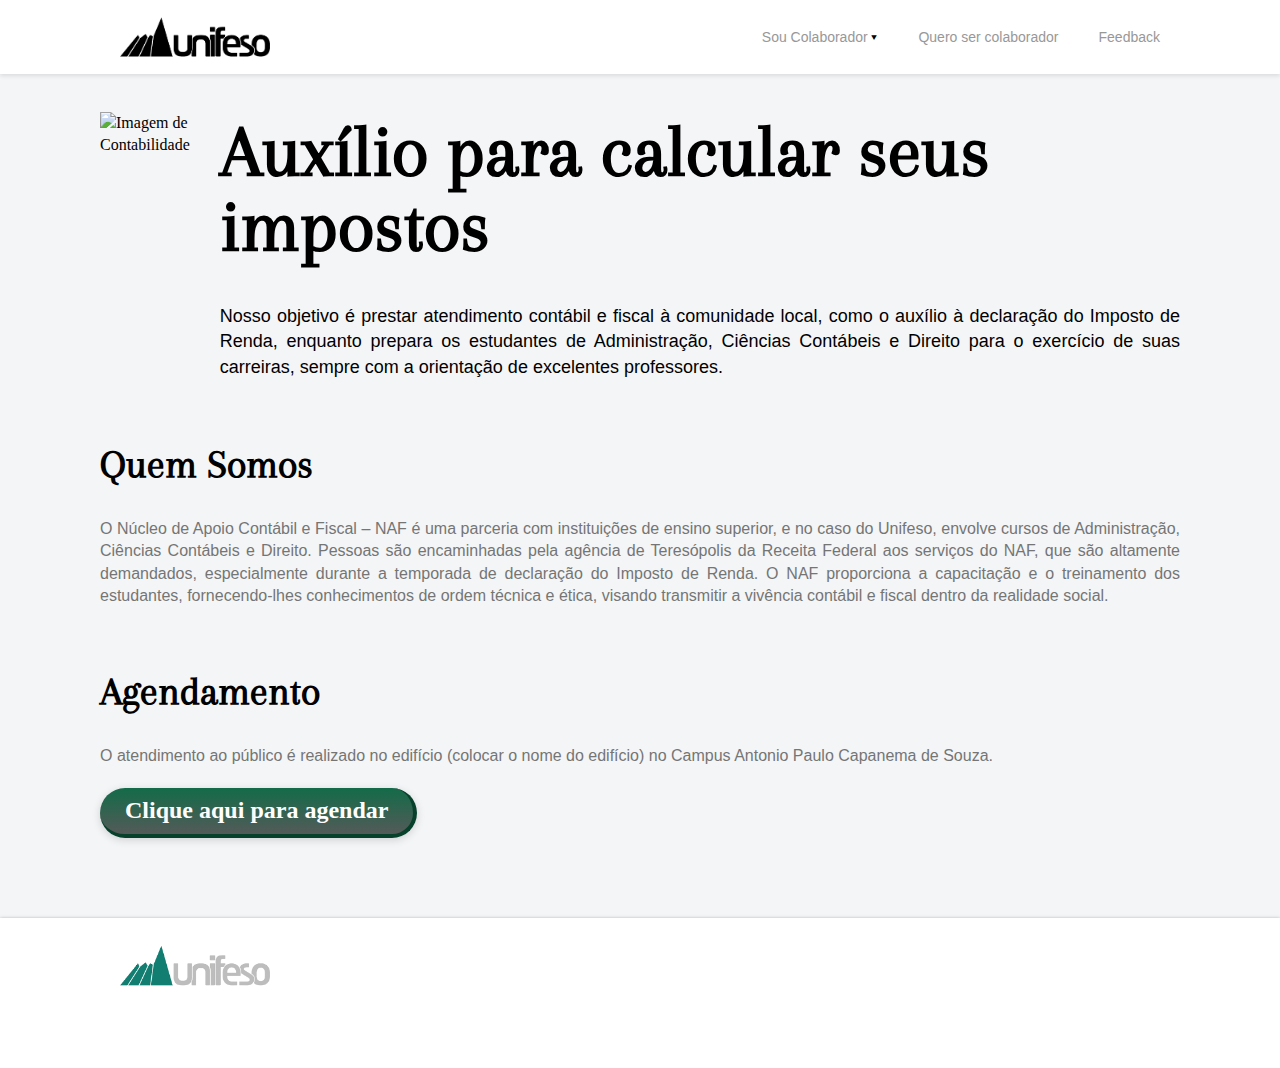
==== index.html @ df3866a7 "rename" ====
<!DOCTYPE html>
<html lang="en">
  <head>
    <meta charset="UTF-8" />
    <meta name="viewport" content="width=device-width, initial-scale=1.0" />
    <title>NAF</title>

    <link rel="stylesheet" href="Style.css" />
    <link
      rel="stylesheet"
      href="https://cdnjs.cloudflare.com/ajax/libs/font-awesome/5.13.0/css/all.min.css"
    />
  </head>
  <body>
    <!-- Cabeçalho -->
    <header class="cabeçalho">
      <img
        src="./img/Unifeso_logo_preto.png"
        width="150px"
        alt="Logo da UNIFESO preto"
      />

      <nav>
        <ul class="item-cabeçalho">
          <li class="item-lista-cabeçalho contem-filhos">
            <a href="#">Sou Colaborador</a>
            <ul>
              <li>
                <a onclick="openModalAluno()" class="botao-colaborador"
                  >Sou aluno do NAF</a
                >
              </li>
              <li>
                <a onclick="openModalProfessor()" class="botao-colaborador"
                  >Sou professor do NAF</a
                >
              </li>
              <li>
                <a onclick="openModalAdministrador()" class="botao-colaborador"
                  >Sou administrador do NAF</a
                >
              </li>
            </ul>
          </li>

          <li class="item-lista-cabeçalho">
            <a onclick="openModalColaborador()" class="botao-colaborador"
              >Quero ser colaborador</a
            >
          </li>

          <li class="item-lista-cabeçalho">
            <a onclick="openModalFeedback()" class="botao-colaborador"
              >Feedback</a
            >
          </li>
        </ul>
      </nav>
    </header>

    <main>
      <!-- Seção apresentação -->
      <section class="secao secao-apresentacao">
        <img
          src="https://blog.cooperasis.com.br/wp-content/uploads/2023/01/65387_9ee3009fadb0160efd3de9eccb1ca281-1024x560.jpg"
          alt="Imagem de Contabilidade"
          height="270px"
        />

        <div class="coluna-objetivo">
          <h1>Auxílio para calcular seus impostos</h1>
          <p class="p-apresentacao">
            Nosso objetivo é prestar atendimento contábil e fiscal à comunidade
            local, como o auxílio à declaração do Imposto de Renda, enquanto
            prepara os estudantes de Administração, Ciências Contábeis e Direito
            para o exercício de suas carreiras, sempre com a orientação de
            excelentes professores.
          </p>
        </div>
      </section>

      <!--Seção Quem Somos-->
      <section class="secao secao-QuemSomos">
        <h3>Quem Somos</h3>
        <p>
          O Núcleo de Apoio Contábil e Fiscal – NAF é uma parceria com
          instituições de ensino superior, e no caso do Unifeso, envolve cursos
          de Administração, Ciências Contábeis e Direito. Pessoas são
          encaminhadas pela agência de Teresópolis da Receita Federal aos
          serviços do NAF, que são altamente demandados, especialmente durante a
          temporada de declaração do Imposto de Renda. O NAF proporciona a
          capacitação e o treinamento dos estudantes, fornecendo-lhes
          conhecimentos de ordem técnica e ética, visando transmitir a vivência
          contábil e fiscal dentro da realidade social.<br />
        </p>
      </section>

      <!--Seção Agendamento-->
      <section class="secao secao-agendamento">
        <h3>Agendamento</h3>
        <p>
          O atendimento ao público é realizado no edifício (colocar o nome do
          edifício) no Campus Antonio Paulo Capanema de Souza.
        </p>
        <!--Botão Agendamento-->
        <div onclick="openModalCalendario()" class="botao botao-agendamento">
          Clique aqui para agendar
        </div>
      </section>

      <!--Criando Janela Calendário-->
      <div id="calendário-container" class="calendário-container">
        <div class="calendário">
          <button class="fechar" id="fechar">X</button>

          <div class="month">
            <i class="fas fa-angle-left prev"></i>
            <div class="date">
              <h1></h1>
              <p></p>
            </div>
            <i class="fas fa-angle-right next"></i>
          </div>
          <div class="weekdays">
            <div>Dom</div>
            <div>Seg</div>
            <div>Ter</div>
            <div>Qua</div>
            <div>Qui</div>
            <div>Sex</div>
            <div>Sab</div>
          </div>
          <div onclick="openModalHorario()" class="days"></div>
        </div>
      </div>

      <!--Criando Janela Horário-->
      <div id="horarios-container" class="horarios-container">
        <div onclick="openModalAgendamento()" class="horarios">
          <button class="fechar" id="fechar">X</button>

          <p>Escolha um Horário:</p>

          <div class="botao botao-horario">9:00h</div>
          <div class="botao botao-horario">10:00h</div>
          <div class="botao botao-horario">11:00h</div>
          <div class="botao botao-horario">12:00h</div>
          <div class="botao botao-horario">13:00h</div>
          <div class="botao botao-horario">14:00h</div>
          <div class="botao botao-horario">15:00h</div>
          <div class="botao botao-horario">16:00h</div>
          <div class="botao botao-horario">17:00h</div>
        </div>
      </div>

      <!--Criando Janela Confirmação de Agendamento-->
      <div id="confirmação-container" class="confirmação-container">
        <div class="confirmação">
          <button class="fechar" id="fechar">X</button>

          <div class="campos-cadastro">
            <p>
              Para efetivação do seu agendamento por favor, preencha os campos
              abaixo.
            </p>
          </div>

          <form action="">
            <div class="item-janela-cabeçalho">
              <label for="name">Nome:</label>
              <input
                type="text"
                id="name"
                name="name"
                placeholder="*Seu nome completo"
                required
                autocomplete="name"
              />
            </div>

            <div class="item-janela-cabeçalho">
              <label for="name">E-mail:</label>
              <input
                type="email"
                id="email"
                name="email"
                placeholder="*Digite seu e-mail"
                required
                autocomplete="email"
              />
            </div>

            <div class="botao-enviar">
              <button type="submit" class="botao">Agendar</button>
            </div>
          </form>
        </div>
      </div>

      <!--Criando Janela Sou Aluno-->
      <div id="aluno-container" class="aluno-container">
        <div class="aluno">
          <button class="fechar" id="fechar">X</button>

          <form action="" class="form form-aluno">
            <div class="item-janela-cabeçalho">
              <label for="name">E-mail:</label>
              <input
                type="email"
                id="email"
                name="email"
                placeholder="*Digite seu e-mail"
                required
                autocomplete="email"
              />
            </div>

            <div class="item-janela-cabeçalho">
              <label for="name">Senha:</label>
              <input
                type="password"
                id="password-aluno"
                name="password-aluno"
                placeholder="*Digite sua senha"
                required
              />
            </div>

            <div class="botao-enviar">
              <button type="submit" class="botao">Enviar</button>
            </div>
          </form>
        </div>
      </div>

      <!--Criando Janela Sou Professor-->
      <div id="professor-container" class="professor-container">
        <div class="professor">
          <button class="fechar" id="fechar">X</button>

          <form action="" class="form form-professor">
            <div class="item-janela-cabeçalho">
              <label for="name">E-mail:</label>
              <input
                type="email"
                id="email"
                name="email"
                placeholder="*Digite seu e-mail"
                required
                autocomplete="email"
              />
            </div>

            <div class="item-janela-cabeçalho">
              <label for="name">Senha:</label>
              <input
                type="password"
                id="password-professor"
                name="password-professor"
                placeholder="*Digite sua senha"
                required
              />
            </div>

            <div class="botao-enviar">
              <button type="submit" class="botao">Enviar</button>
            </div>
          </form>
        </div>
      </div>

      <!--Criando Janela Sou Administrador-->
      <div id="administrador-container" class="administrador-container">
        <div class="administrador">
          <button class="fechar" id="fechar">X</button>

          <form action="" class="form form-administrador">
            <div class="item-janela-cabeçalho">
              <label for="name">E-mail:</label>
              <input
                type="email"
                id="email"
                name="email"
                placeholder="*Digite seu e-mail"
                required
                autocomplete="email"
              />
            </div>

            <div class="item-janela-cabeçalho">
              <label for="name">Senha:</label>
              <input
                type="password"
                id="password-administrador"
                name="password-administrador"
                placeholder="*Digite sua senha"
                required
                required
              />
            </div>

            <div class="botao-enviar">
              <button type="submit" class="botao">Enviar</button>
            </div>
          </form>
        </div>
      </div>

      <!--Criando Janela Quero ser Colaborador-->
      <div id="colaborador-container" class="colaborador-container">
        <div class="colaborador">
          <button class="fechar" id="fechar">X</button>

          <form
            action=""
            class="form form-colaborador"
            onsubmit="return validatePassword()"
            id="formulario"
          >
            <div class="item-janela-cabeçalho">
              <label for="name">Nome:</label>
              <input
                type="text"
                id="name"
                name="name"
                placeholder="*Seu nome completo"
                required
                autocomplete="name"
              />
            </div>

            <div class="item-janela-cabeçalho">
              <label for="email">E-mail:</label>
              <input
                type="email"
                id="email"
                name="email"
                placeholder="*Seu e-mail"
                required
                autocomplete="email"
              />
            </div>

            <div class="item-janela-cabeçalho">
              <label for="password-novo">Criar senha:</label>
              <input
                type="password"
                id="password-novo"
                name="password-novo"
                placeholder="*Crie sua senha"
                required
              />
            </div>

            <div class="item-janela-cabeçalho">
              <label for="confirm-password">Confirme sua senha:</label>
              <input
                type="password"
                id="confirm-password"
                name="confirm-password"
                placeholder="*Repita sua senha"
                required
              />
            </div>

            <div class="botao-enviar">
              <button type="submit" class="botao">Cadastrar</button>
            </div>
          </form>
        </div>
      </div>

      <!--Criando Feedback-->
      <div id="feedback-container" class="feedback-container">
        <div class="feedback">
          <button class="fechar" id="fechar">X</button>

          <form action="" class="form form-feedback">
            <div class="item-janela-cabeçalho">
              <label for="name">E-mail:</label>
              <input
                type="email"
                id="email"
                name="email"
                placeholder="*Digite seu e-mail"
                required
                autocomplete="email"
              />
            </div>

            <div class="item-janela-cabeçalho item-janela-feedback">
              <label class="label-feedback" for="feedback">Feedback:</label>
              <textarea
                name="feedback"
                id="feedback"
                class="text-input"
                cols="30"
                rows="10"
                placeholder="*Escreva seu feedback"
                required
                autocomplete="feedback"
              >
              </textarea>
            </div>

            <div class="botao-enviar">
              <button type="submit" class="botao">Enviar</button>
            </div>
          </form>
        </div>
      </div>
    </main>

    <footer>
      <img src="./img/Unifeso_logo.png" width="150px" alt="Logo da UNIFESO" />
    </footer>
    <script src="script.js"></script>
  </body>
</html>
---- Style.css ----
@import url(https://fonts.googleapis.com/css?family=Arapey:400,400i);

/* Global */

* {
  padding: 0;
  margin: 0;
  box-sizing: border-box;
}

html {
  font-size: 62.5%;
}

body {
  color: #000000;
  font-size: 1.6rem;
  line-height: 1.4;
  background-color: #f4f5f7;
}

h1 {
  font-family: "Arapey", sans-serif;
  font-size: 7.5rem;
  line-height: 1;
  padding: 2rem 0;
  display: block;
}

h2 {
  font-size: 2.76rem;
  line-height: 1.1;
  font-weight: 400;
}

h3 {
  font-family: "Arapey", sans-serif;
  font-size: 4rem;
  line-height: 1.2;
  margin: 0 0 1rem;
}

p {
  text-align: justify;
  font-family: "Lato", sans-serif;
  font-size: 16px;
  padding: 2rem 0;
  color: #757575;
}

ul {
  list-style: none;
}

input {
  padding: 1.02rem;
  background-color: white;
  box-shadow: inset 0 0 0.2rem 0.2rem rgba(0, 0, 0, 0.15);
  border: 0;
  border-radius: 0.8rem;
  font-family: inherit;
  font-size: inherit;
  line-height: inherit;
  color: #404040;
}

input:focus {
  outline: none;
}

input::placeholder {
  color: #757575;
}

.secao {
  padding: 2rem 10rem;
}

.botao {
  display: inline-block;
  font-size: 2.4rem;
  font-weight: 700;
  text-decoration: none;
  border-radius: 3rem;
  padding: 0.65rem 2.5rem;
  color: white;
  box-shadow: 0 0.21rem 0.8rem rgba(0, 0, 0, 0.15);
  border: 0;
  border-bottom: solid 0.4rem #08412b;
  border-right: solid 0.4rem #08412b;
  background-image: linear-gradient(180deg, #136b49, #545a58);
  cursor: pointer;
}

/* Cabeçalho */

.cabeçalho {
  font: 1rem Lato, sans-serif;
  display: flex;
  align-items: center;
  justify-content: space-between;
  position: sticky;
  background-color: white;
  padding: 1rem 12rem;
  box-shadow: 0 0.21rem 0.4rem rgba(0, 0, 0, 0.1);
}

nav ul {
  display: flex;
  align-items: center;
  gap: 4rem;
}

.contem-filhos ul {
  display: none;
  flex-flow: column;
  gap: 0rem;
  align-items: stretch;
  width: max-content;
  position: absolute;
  background-color: rgba(22, 22, 22, 0.9);
  padding: 0.5rem 1.5rem;
  left: -1.5rem;
  z-index: 1000;
  font-size: 1rem;
  line-height: 2.5rem;
  border-radius: 6px;
}

.contem-filhos {
  position: relative;
}

.contem-filhos:hover ul {
  display: flex;
}

.item-lista-cabeçalho a {
  color: #989898;
  font-size: 1.4rem;
  text-decoration: none;
  font-weight: 500;
}

.item-lista-cabeçalho a:hover,
.item-lista-cabeçalho a:active {
  color: #f60;
}

.item-lista-cabeçalho.contem-filhos::after {
  content: "\2bc6";
}

/* Janelas do Cabeçalho */

.item-janela-cabeçalho {
  margin-bottom: 1rem;
  margin-inline: 0.5rem;
}

.item-janela-feedback {
  width: 40rem;
  text-align: justify;
}

.text-input {
  width: 40rem;
  height: 25rem;
}

.botao-colaborador {
  cursor: pointer;
}

.botao-enviar {
  padding-top: 1rem;
  width: 28%;
  margin-inline: 0.5rem;
  display: inline-block;
}

.aluno-container,
.professor-container,
.administrador-container,
.colaborador-container,
.feedback-container,
.confirmação-container {
  width: 100vw;
  height: 100vh;
  position: fixed;
  top: 0;
  left: 0;
  background-color: #0000004b;
  z-index: 999;
  align-items: center;
  justify-content: center;
  display: none;
}

.aluno,
.professor,
.administrador,
.colaborador,
.feedback,
.confirmação {
  width: 44%;
  background-color: #ffffff;
  backdrop-filter: blur(10px);
  padding: 8rem;
  border-radius: 10px;
  text-align: center;
  align-items: 2rem;
}

.aluno-container.abrir,
.professor-container.abrir,
.administrador-container.abrir,
.colaborador-container.abrir,
.feedback-container.abrir,
.confirmação-container.abrir {
  display: flex;
}

@keyframes animate-modal {
  from {
    opacity: 0;
    transform: translate3d(0, -20px, 0);
  }

  to {
    opacity: 1;
    transform: translate3d(0, 0, 0);
  }
}

.abrir .aluno,
.abrir .professor,
.abrir .administrador,
.abrir .colaborador,
.abrir .feedback,
.abrir .confirmação {
  animation: animate-modal 0.3s;
}

.text-input {
  background-color: #ffffff;
  backdrop-filter: blur(10px);
  padding: 2rem;
  border-radius: 10px;
}

.campos-cadastro p {
  font-size: 1.8rem;
  font-weight: 600;
  padding-bottom: 4rem;
}

/* Seção Apresentação */

.secao-apresentacao {
  display: flex;
  gap: 3rem;
  align-items: center;
}

.coluna-objetivo {
  display: flex;
  flex-flow: column;
}

.p-apresentacao {
  font-size: 1.8rem;
  color: #000000;
}

/* Seção Quem Somos */

/* Seção Agendamento */

.secao-agendamento {
  padding-bottom: 8rem;
}

/*Janela Agendamento*/

.fechar {
  position: absolute;
  top: -10px;
  right: -10px;
  width: 30px;
  height: 30px;
  border-radius: 50%;
  border: none;
  background-color: #fa221b;
  color: #fff;
  font-weight: 700;
  font-size: 14pt;
  cursor: pointer;
}

.calendário-container.abrir {
  display: flex;
}

@keyframes animate-modal {
  from {
    opacity: 0;
    transform: translate3d(0, -20px, 0);
  }

  to {
    opacity: 1;
    transform: translate3d(0, 0, 0);
  }
}

.abrir .calendário {
  animation: animate-modal 0.3s;
}

/*Criação do Calendário*/

.calendário-container {
  width: 100vw;
  height: 100vh;
  position: fixed;
  top: 0;
  left: 0;
  background-color: #0000004b;
  z-index: 999;
  align-items: center;
  justify-content: center;
  display: none;
}

.calendário {
  width: 40.4%;
  background-color: #ffffff;
  backdrop-filter: blur(10px);
  padding: 50px;
  border-radius: 10px;
}

.month {
  width: 100%;
  height: 12rem;
  background-color: #136b49;
  display: flex;
  justify-content: space-between;
  align-items: center;
  padding: 0 2rem;
  text-align: center;
  text-shadow: 0 0.3rem 0.5rem #062b1c;
}

.month i {
  font-size: 2.5rem;
  cursor: pointer;
}

.month h1 {
  font-size: 3rem;
  font-weight: 400;
  text-transform: uppercase;
  letter-spacing: 0.2rem;
  margin-bottom: 1rem;
  font-weight: 500;
  color: #37ffb2;
  line-height: 0%;
}

.month p {
  font-size: 1.6rem;
  color: #ffffff;
  text-align: center;
  line-height: 0%;
}

.weekdays {
  width: 100%;
  height: 5rem;
  padding: 0 0.4rem;
  display: flex;
  align-items: center;
}

.weekdays div {
  font-size: 1.5rem;
  font-weight: 400;
  letter-spacing: 0.1rem;
  width: calc(44.2rem / 7);
  display: flex;
  justify-content: center;
  align-items: center;
  text-shadow: 0 0.3rem 0.5rem rgba(0, 0, 0, 0.5);
}

.days {
  width: 100%;
  display: flex;
  flex-wrap: wrap;
  padding: 0.2rem;
}

.days div {
  font-size: 1.4rem;
  margin: 0.3rem;
  width: calc(40.2rem / 7);
  height: 5rem;
  display: flex;
  justify-content: center;
  align-items: center;
  text-shadow: 0 0.3rem 0.5rem rgba(0, 0, 0, 0.5);
  transition: background-color 0.2s;
}

.days div:hover:not(.today) {
  background-color: #262626;
  border: 0.2rem solid #777;
  cursor: pointer;
}

.prev-date,
.next-date {
  opacity: 0.5;
}

.today {
  background-color: #136b49;
  font-weight: bold;
}

/*Criação do Horário*/

.horarios-container {
  width: 100vw;
  height: 100vh;
  position: fixed;
  top: 0;
  left: 0;
  background-color: #0000004b;
  z-index: 999;
  align-items: center;
  justify-content: center;
  display: none;
}

.horarios p {
  font-size: 2.4rem;
  text-transform: uppercase;
  margin-bottom: 7rem;
  font-weight: 600;
  line-height: 0%;
  text-align: center;
}

.horarios {
  width: 44%;
  background-color: #ffffff;
  backdrop-filter: blur(10px);
  padding: 8rem;
  border-radius: 10px;
  text-align: center;
}

.horarios-container.abrir {
  display: flex;
}

@keyframes animate-modal {
  from {
    opacity: 0;
    transform: translate3d(0, -20px, 0);
  }

  to {
    opacity: 1;
    transform: translate3d(0, 0, 0);
  }
}

.abrir .horarios {
  animation: animate-modal 0.3s;
}

.botao-horario {
  width: 28%;
  margin-bottom: 3rem;
  margin-inline: 0.5rem;
}

.botao:hover {
  border: solid 0.2rem #136b49;
  background-color: #136b49;
  background-image: none;
}

/*Footer*/
footer {
  width: 100%;
  height: 15rem;
  background-color: white;
  box-shadow: 0 0.21rem 0.4rem rgba(0, 0, 0, 0.856);
  padding: 2rem 12rem;
}
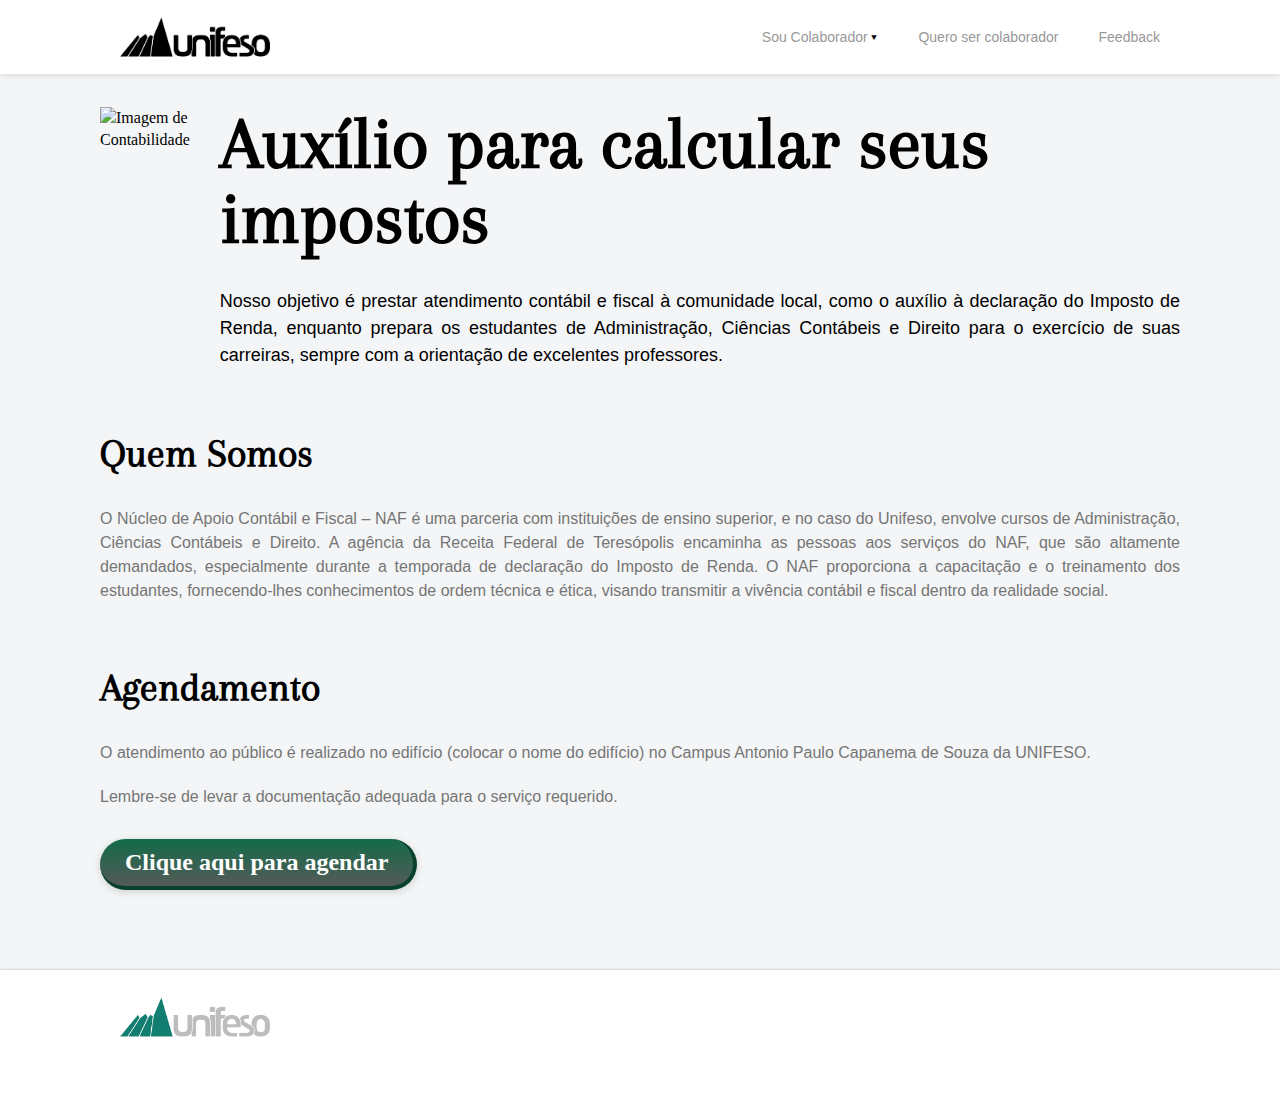
==== commit 95b8fa73: "alinhamento de input" ====
--- a/index.html
+++ b/index.html
@@ -85,13 +85,13 @@
         <p>
           O Núcleo de Apoio Contábil e Fiscal – NAF é uma parceria com
           instituições de ensino superior, e no caso do Unifeso, envolve cursos
-          de Administração, Ciências Contábeis e Direito. Pessoas são
-          encaminhadas pela agência de Teresópolis da Receita Federal aos
-          serviços do NAF, que são altamente demandados, especialmente durante a
-          temporada de declaração do Imposto de Renda. O NAF proporciona a
-          capacitação e o treinamento dos estudantes, fornecendo-lhes
-          conhecimentos de ordem técnica e ética, visando transmitir a vivência
-          contábil e fiscal dentro da realidade social.<br />
+          de Administração, Ciências Contábeis e Direito. A agência da Receita
+          Federal de Teresópolis encaminha as pessoas aos serviços do NAF, que
+          são altamente demandados, especialmente durante a temporada de
+          declaração do Imposto de Renda. O NAF proporciona a capacitação e o
+          treinamento dos estudantes, fornecendo-lhes conhecimentos de ordem
+          técnica e ética, visando transmitir a vivência contábil e fiscal
+          dentro da realidade social.<br />
         </p>
       </section>
 
@@ -100,7 +100,10 @@
         <h3>Agendamento</h3>
         <p>
           O atendimento ao público é realizado no edifício (colocar o nome do
-          edifício) no Campus Antonio Paulo Capanema de Souza.
+          edifício) no Campus Antonio Paulo Capanema de Souza da UNIFESO.
+        </p>
+        <p class="último-p">
+          Lembre-se de levar a documentação adequada para o serviço requerido.
         </p>
         <!--Botão Agendamento-->
         <div onclick="openModalCalendario()" class="botao botao-agendamento">
@@ -189,6 +192,17 @@
                 autocomplete="email"
               />
             </div>
+            <div class="item-janela-cabeçalho">
+              <label for="name">Serviço:</label>
+              <input
+                type="text"
+                id="serviço"
+                name="serviço"
+                placeholder="*Digite o serviço que necessita"
+                required
+                autocomplete="serviço"
+              />
+            </div>
 
             <div class="botao-enviar">
               <button type="submit" class="botao">Agendar</button>
@@ -317,7 +331,7 @@
             onsubmit="return validatePassword()"
             id="formulario"
           >
-            <div class="item-janela-cabeçalho">
+            <div class="item-janela-cabeçalho item-janela-colaborador">
               <label for="name">Nome:</label>
               <input
                 type="text"
@@ -329,7 +343,7 @@
               />
             </div>
 
-            <div class="item-janela-cabeçalho">
+            <div class="item-janela-cabeçalho item-janela-colaborador">
               <label for="email">E-mail:</label>
               <input
                 type="email"
@@ -341,7 +355,7 @@
               />
             </div>
 
-            <div class="item-janela-cabeçalho">
+            <div class="item-janela-cabeçalho item-janela-colaborador">
               <label for="password-novo">Criar senha:</label>
               <input
                 type="password"
@@ -352,7 +366,7 @@
               />
             </div>
 
-            <div class="item-janela-cabeçalho">
+            <div class="item-janela-cabeçalho item-janela-colaborador">
               <label for="confirm-password">Confirme sua senha:</label>
               <input
                 type="password"
--- a/Style.css
+++ b/Style.css
@@ -23,7 +23,7 @@
   font-family: "Arapey", sans-serif;
   font-size: 7.5rem;
   line-height: 1;
-  padding: 2rem 0;
+  padding: 1.2rem 0;
   display: block;
 }
 
@@ -46,6 +46,7 @@
   font-size: 16px;
   padding: 2rem 0;
   color: #757575;
+  line-height: 1.5;
 }
 
 ul {
@@ -62,6 +63,7 @@
   font-size: inherit;
   line-height: inherit;
   color: #404040;
+  width: 30rem;
 }
 
 input:focus {
@@ -172,6 +174,10 @@
   cursor: pointer;
 }
 
+.item-janela-colaborador {
+  text-align: right;
+}
+
 .botao-enviar {
   padding-top: 1rem;
   width: 28%;
@@ -185,7 +191,7 @@
 .colaborador-container,
 .feedback-container,
 .confirmação-container {
-  width: 100vw;
+  width: 101vw;
   height: 100vh;
   position: fixed;
   top: 0;
@@ -281,6 +287,11 @@
   padding-bottom: 8rem;
 }
 
+.último-p {
+  padding-bottom: 3rem;
+  padding-top: 0;
+}
+
 /*Janela Agendamento*/
 
 .fechar {
@@ -430,6 +441,12 @@
   font-weight: bold;
 }
 
+.days div.passado {
+  opacity: 0.5;
+  pointer-events: none; /* Desativa a capacidade de clique nos dias passados */
+  cursor: not-allowed;
+}
+
 /*Criação do Horário*/
 
 .horarios-container {
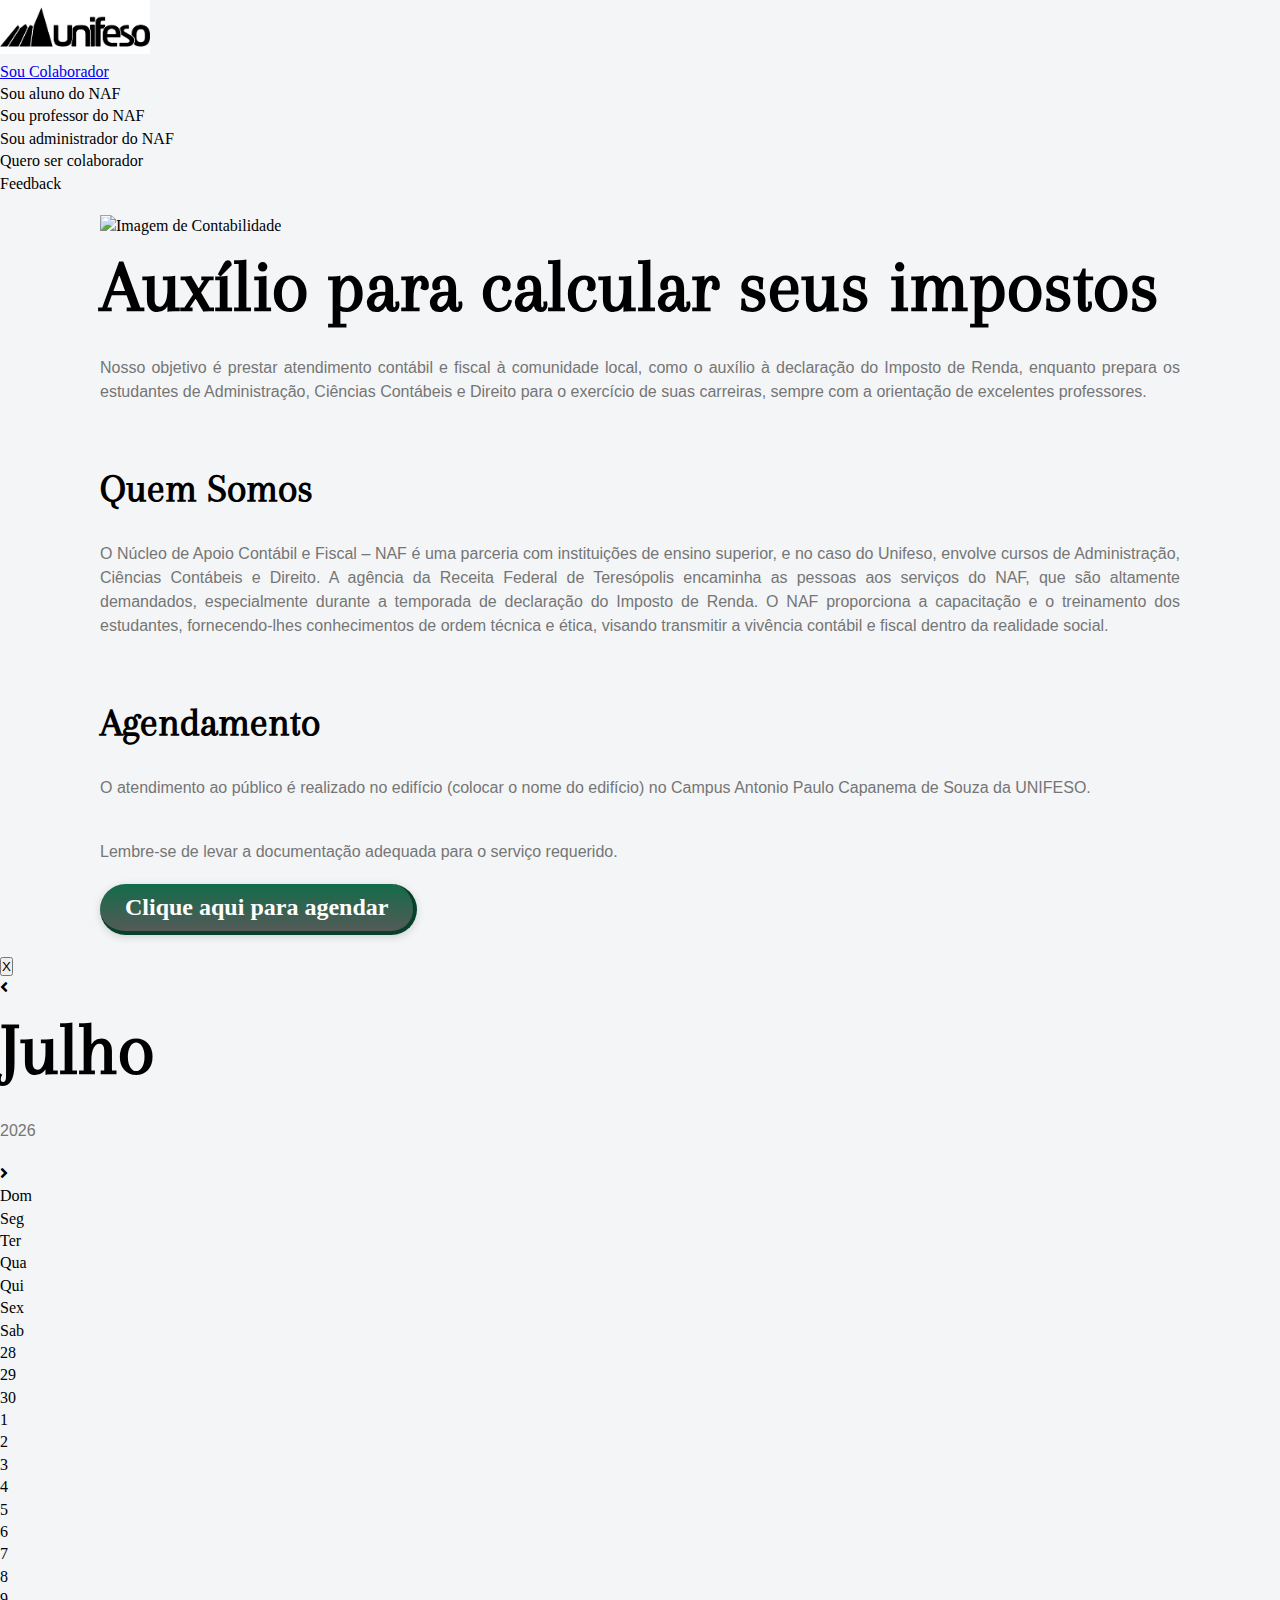
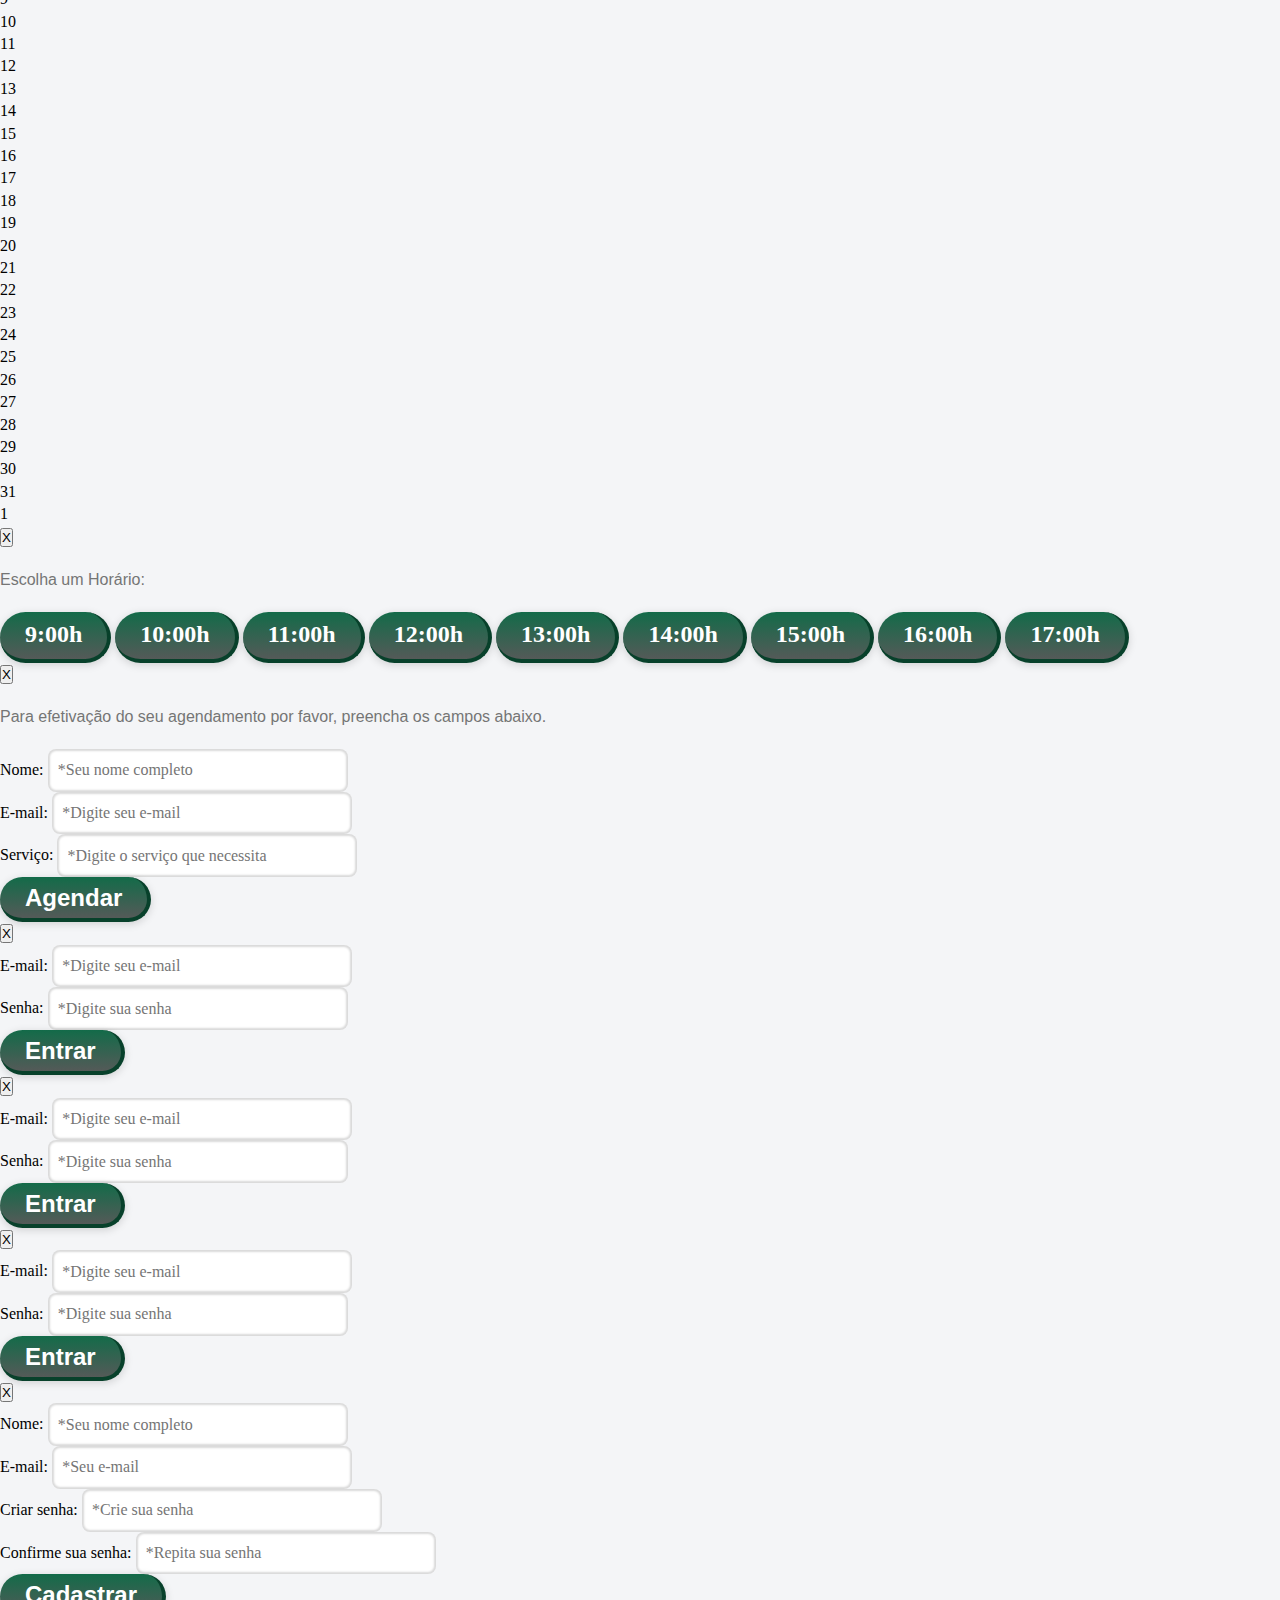
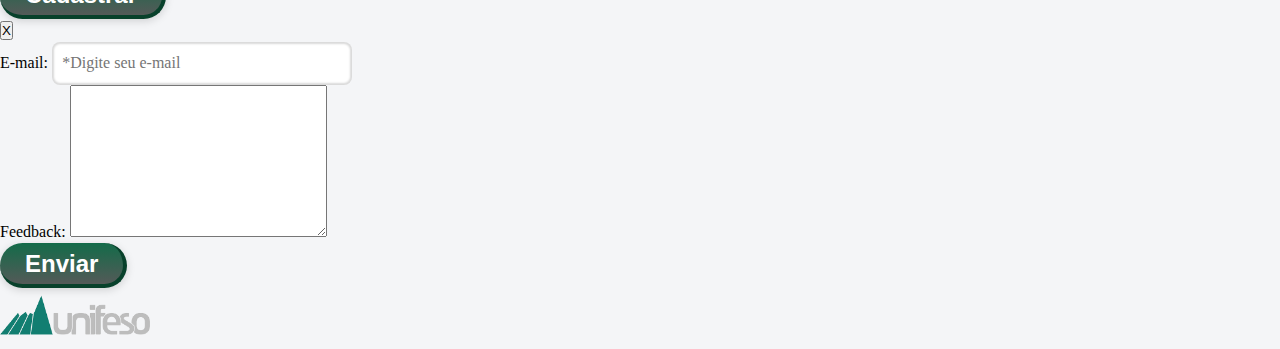
==== commit b69e6f67: "página responsiva" ====
--- a/index.html
+++ b/index.html
@@ -5,7 +5,11 @@
     <meta name="viewport" content="width=device-width, initial-scale=1.0" />
     <title>NAF</title>
 
-    <link rel="stylesheet" href="Style.css" />
+    <link rel="stylesheet" href="global.css" />
+    <link rel="stylesheet" href="style.css" />
+    <link rel="stylesheet" href="media-1120.css" media="(max-width: 1120px)" />
+    <link rel="stylesheet" href="media-1030.css" media="(max-width: 1030px)" />
+    <link rel="stylesheet" href="media-570.css" media="(max-width: 570px)" />
     <link
       rel="stylesheet"
       href="https://cdnjs.cloudflare.com/ajax/libs/font-awesome/5.13.0/css/all.min.css"
@@ -62,6 +66,7 @@
       <!-- Seção apresentação -->
       <section class="secao secao-apresentacao">
         <img
+          class="imagem-apresentacao"
           src="https://blog.cooperasis.com.br/wp-content/uploads/2023/01/65387_9ee3009fadb0160efd3de9eccb1ca281-1024x560.jpg"
           alt="Imagem de Contabilidade"
           height="270px"
@@ -241,7 +246,7 @@
             </div>
 
             <div class="botao-enviar">
-              <button type="submit" class="botao">Enviar</button>
+              <button type="submit" class="botao">Entrar</button>
             </div>
           </form>
         </div>
@@ -277,7 +282,7 @@
             </div>
 
             <div class="botao-enviar">
-              <button type="submit" class="botao">Enviar</button>
+              <button type="submit" class="botao">Entrar</button>
             </div>
           </form>
         </div>
@@ -314,7 +319,7 @@
             </div>
 
             <div class="botao-enviar">
-              <button type="submit" class="botao">Enviar</button>
+              <button type="submit" class="botao">Entrar</button>
             </div>
           </form>
         </div>
--- a/global.css
+++ b/global.css
@@ -0,0 +1,95 @@
+@import url(https://fonts.googleapis.com/css?family=Arapey:400,400i);
+
+/* Global */
+
+* {
+  padding: 0;
+  margin: 0;
+  box-sizing: border-box;
+}
+
+html {
+  font-size: 62.5%;
+}
+
+body {
+  color: #000000;
+  font-size: 1.6rem;
+  line-height: 1.4;
+  background-color: #f4f5f7;
+}
+
+h1 {
+  font-family: "Arapey", sans-serif;
+  font-size: 7.5rem;
+  line-height: 1;
+  padding: 1.2rem 0;
+  display: block;
+}
+
+h2 {
+  font-size: 2.76rem;
+  line-height: 1.1;
+  font-weight: 400;
+}
+
+h3 {
+  font-family: "Arapey", sans-serif;
+  font-size: 4rem;
+  line-height: 1.2;
+  margin: 0 0 1rem;
+}
+
+p {
+  text-align: justify;
+  font-family: "Lato", sans-serif;
+  font-size: 1.6rem;
+  padding: 2rem 0;
+  color: #757575;
+  line-height: 1.5;
+}
+
+ul {
+  list-style: none;
+}
+
+input {
+  padding: 1.02rem;
+  background-color: white;
+  box-shadow: inset 0 0 0.2rem 0.2rem rgba(0, 0, 0, 0.15);
+  border: 0;
+  border-radius: 0.8rem;
+  font-family: inherit;
+  font-size: inherit;
+  line-height: inherit;
+  color: #404040;
+  width: 30rem;
+}
+
+input:focus {
+  outline: none;
+}
+
+input::placeholder {
+  color: #757575;
+}
+
+.secao {
+  padding: 2rem 10rem;
+}
+
+.botao {
+  display: inline-block;
+  font-size: 2.4rem;
+  font-weight: 700;
+  text-decoration: none;
+  border-radius: 3rem;
+  padding: 0.65rem 2.5rem;
+  color: white;
+  box-shadow: 0 0.21rem 0.8rem rgba(0, 0, 0, 0.15);
+  border: 0;
+  border-bottom: solid 0.4rem #08412b;
+  border-right: solid 0.4rem #08412b;
+  background-image: linear-gradient(180deg, #136b49, #545a58);
+  cursor: pointer;
+}
--- a/media-1120.css
+++ b/media-1120.css
@@ -0,0 +1,9 @@
+@media all and (max-width: 70em) {
+  html {
+    font-size: 55%;
+  }
+
+  .imagem-apresentacao {
+    max-width: 40vw;
+  }
+}
--- a/media-1030.css
+++ b/media-1030.css
@@ -0,0 +1,19 @@
+@media all and (max-width: 64.4em) {
+  html {
+    padding: 0 4rem;
+    font-size: 50%;
+  }
+
+  .secao-apresentacao {
+    display: flex;
+    flex-flow: column;
+  }
+
+  .imagem-apresentacao {
+    max-width: fit-content;
+  }
+
+  .secao {
+    padding: 2rem 2rem;
+  }
+}
--- a/media-570.css
+++ b/media-570.css
@@ -0,0 +1,11 @@
+@media all and (max-width: 64.4em) {
+  html {
+    padding: 0 2.5rem;
+    font-size: 40%;
+  }
+
+  .imagem-apresentacao {
+    justify-content: center;
+    max-width: 100%;
+  }
+}
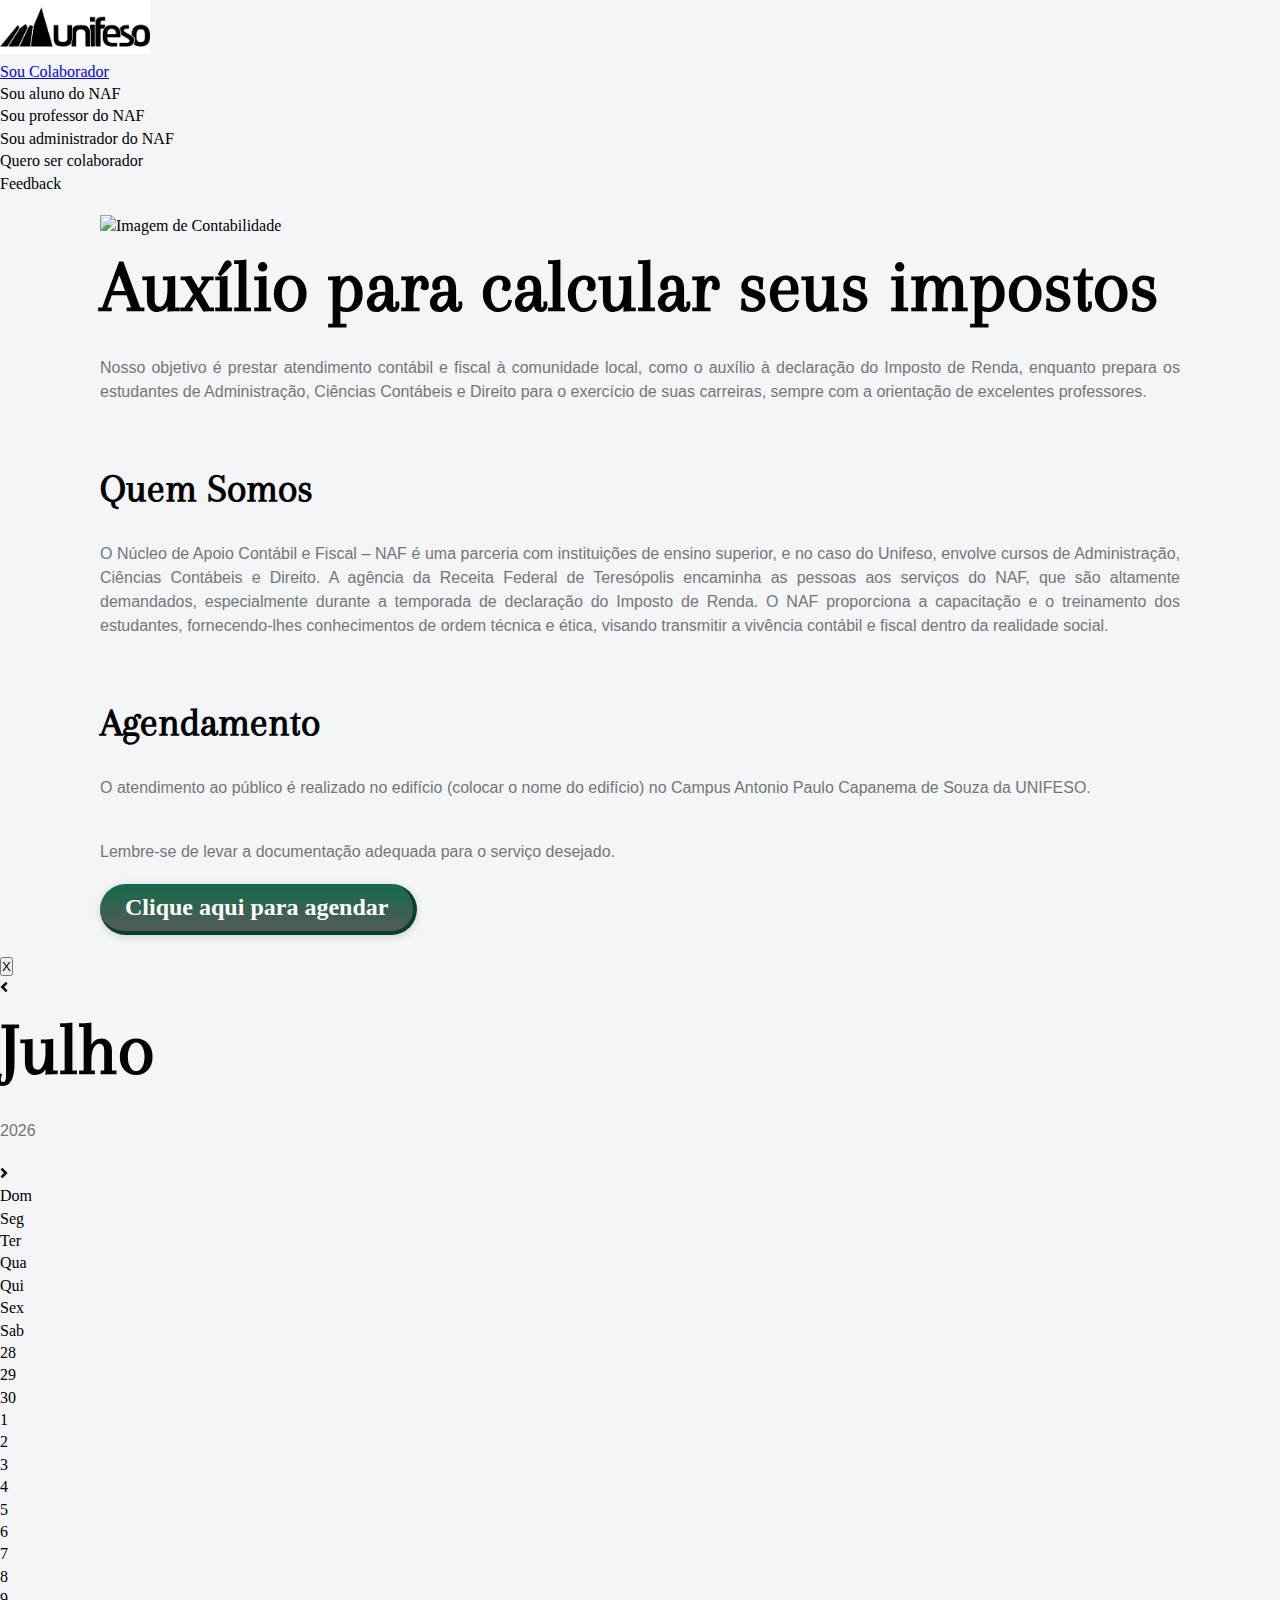
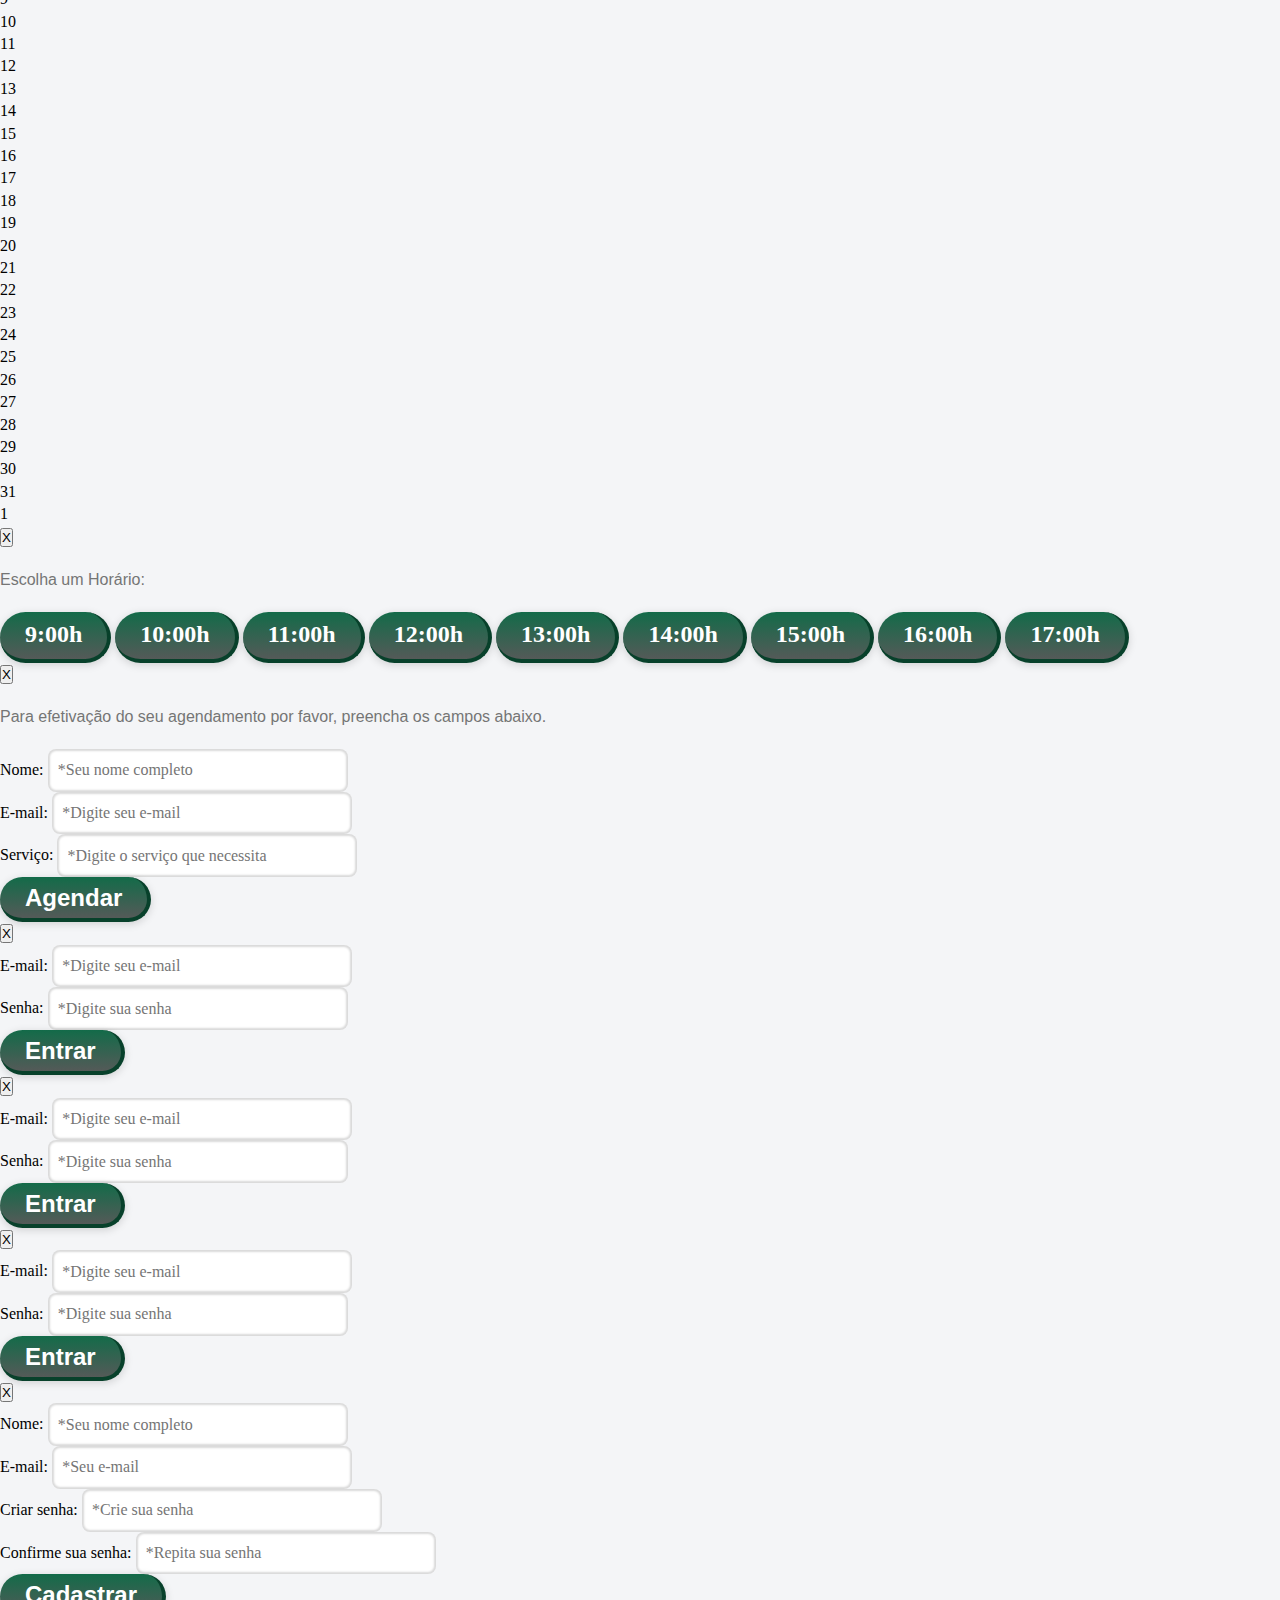
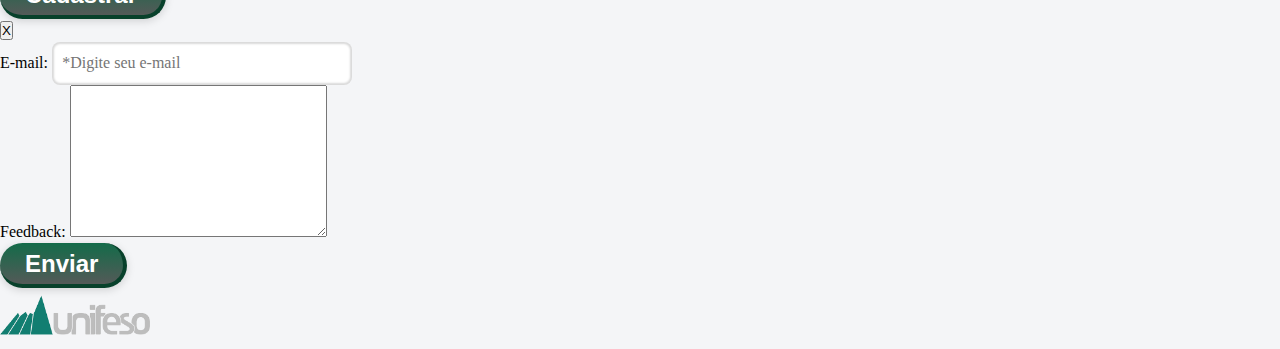
==== commit 751af31e: "pequenos ajustes" ====
--- a/index.html
+++ b/index.html
@@ -108,7 +108,7 @@
           edifício) no Campus Antonio Paulo Capanema de Souza da UNIFESO.
         </p>
         <p class="último-p">
-          Lembre-se de levar a documentação adequada para o serviço requerido.
+          Lembre-se de levar a documentação adequada para o serviço desejado.
         </p>
         <!--Botão Agendamento-->
         <div onclick="openModalCalendario()" class="botao botao-agendamento">
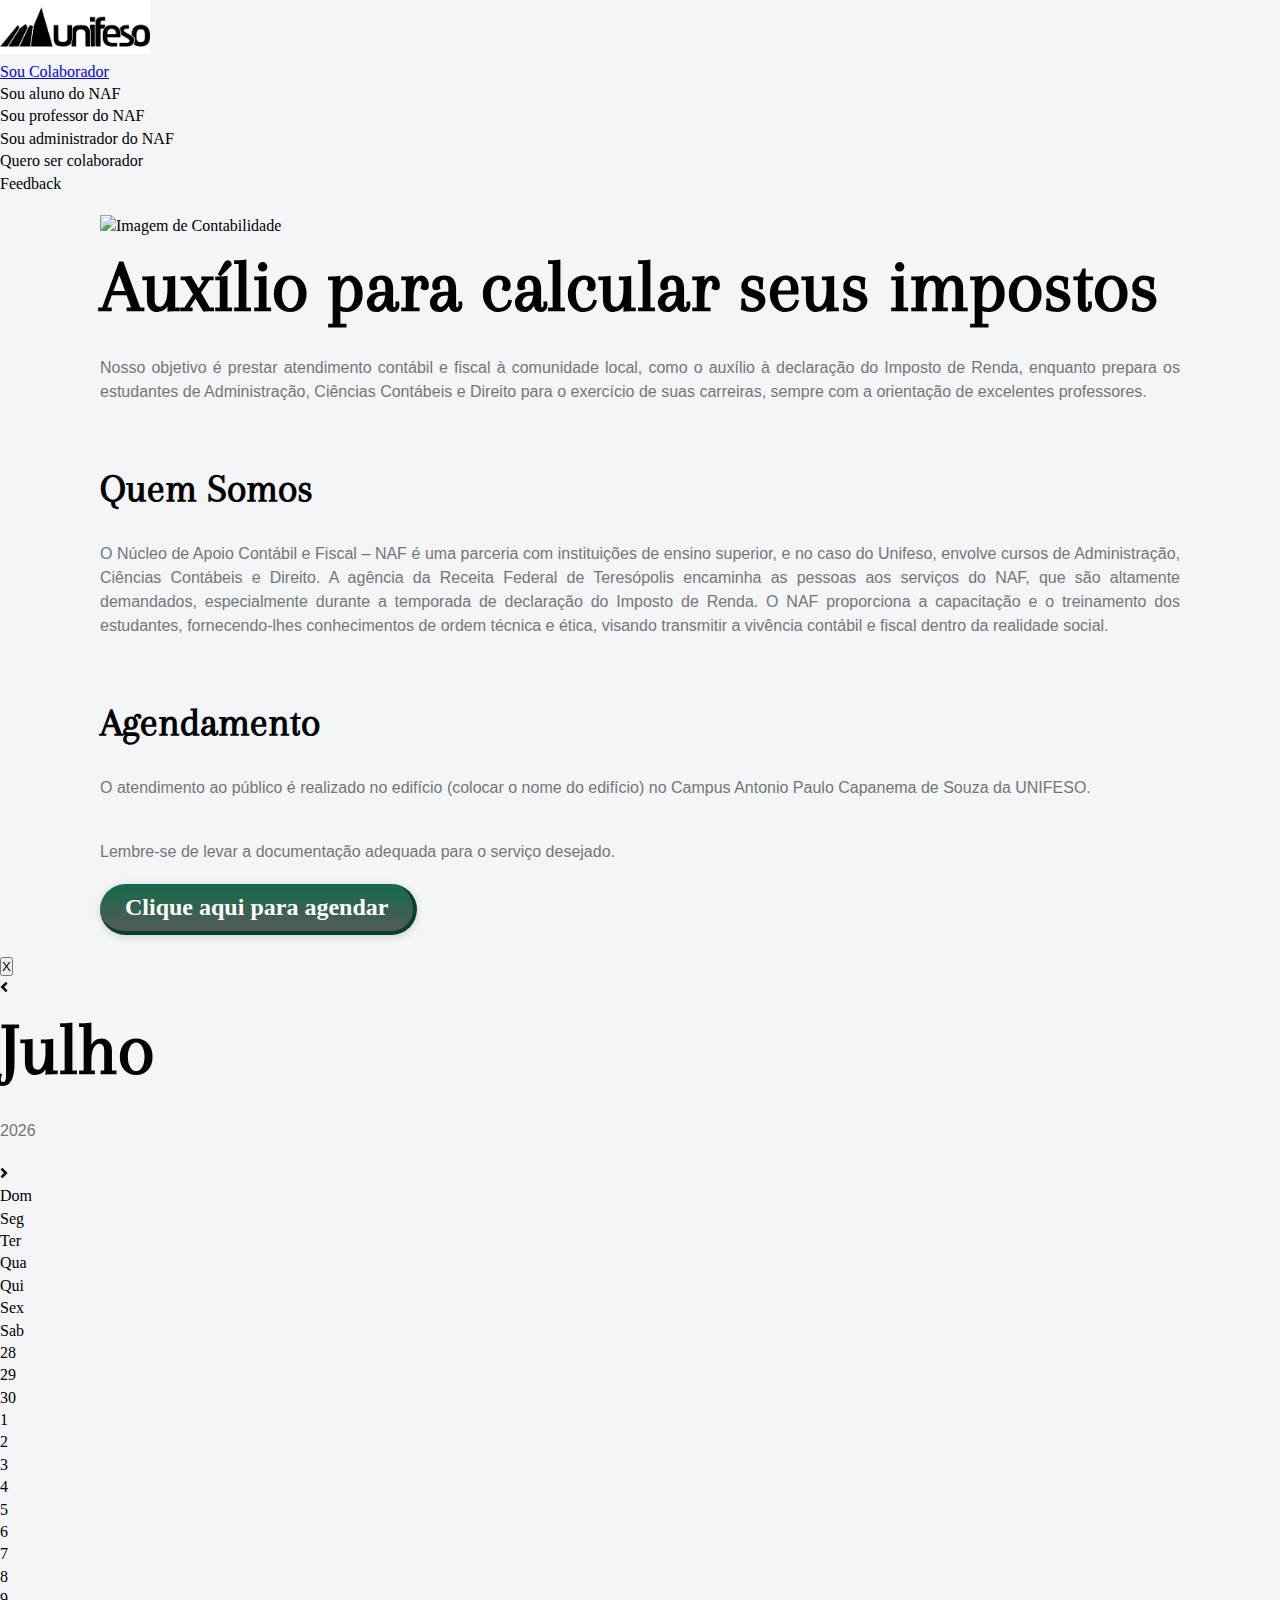
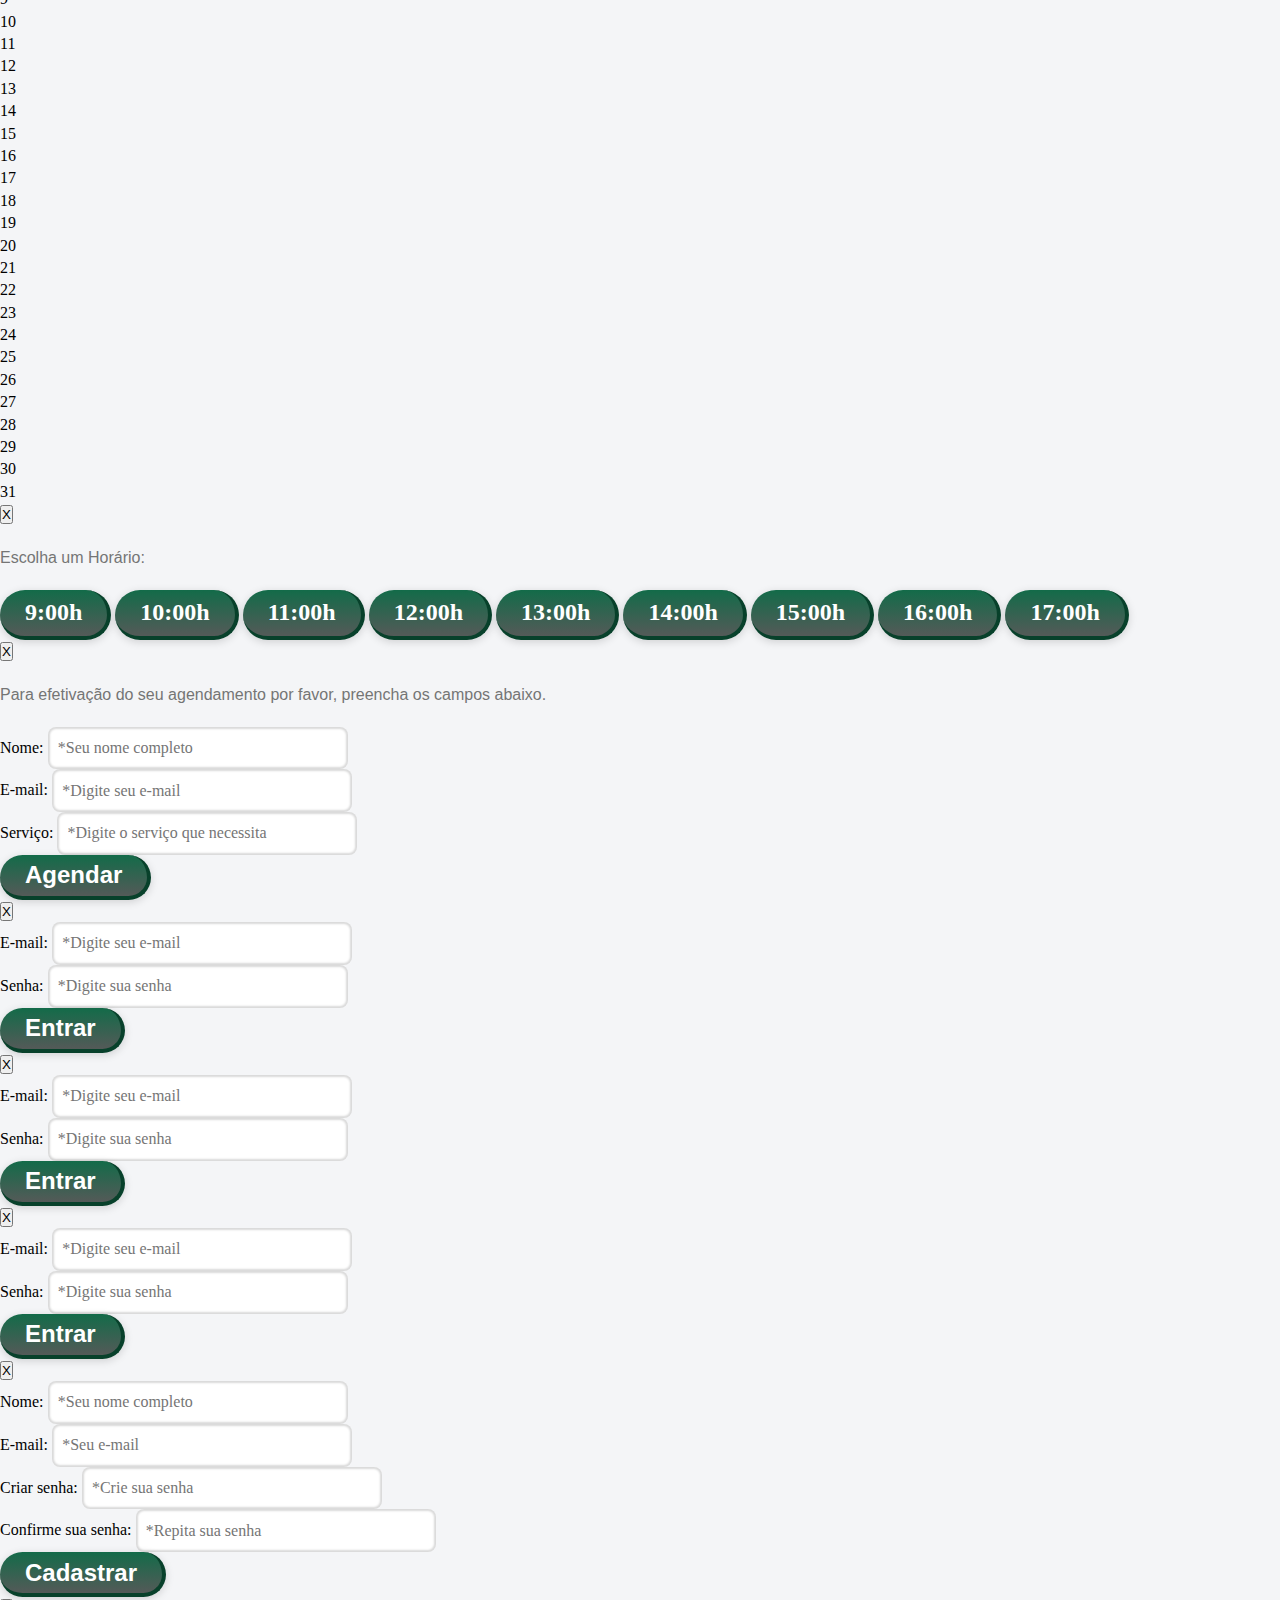
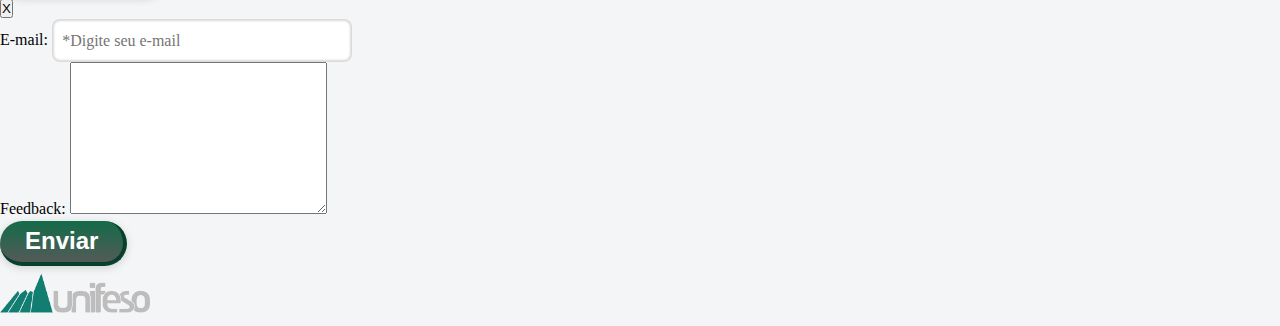
==== commit a636ef68: "CalendaryChanges" ====
--- a/index.html
+++ b/index.html
@@ -111,7 +111,7 @@
           Lembre-se de levar a documentação adequada para o serviço desejado.
         </p>
         <!--Botão Agendamento-->
-        <div onclick="openModalCalendario()" class="botao botao-agendamento">
+        <div onclick="openModalCalendario()" class="botao">
           Clique aqui para agendar
         </div>
       </section>
--- a/global.css
+++ b/global.css
@@ -87,7 +87,7 @@
   padding: 0.65rem 2.5rem;
   color: white;
   box-shadow: 0 0.21rem 0.8rem rgba(0, 0, 0, 0.15);
-  border: 0;
+  border: 0.2rem;
   border-bottom: solid 0.4rem #08412b;
   border-right: solid 0.4rem #08412b;
   background-image: linear-gradient(180deg, #136b49, #545a58);
